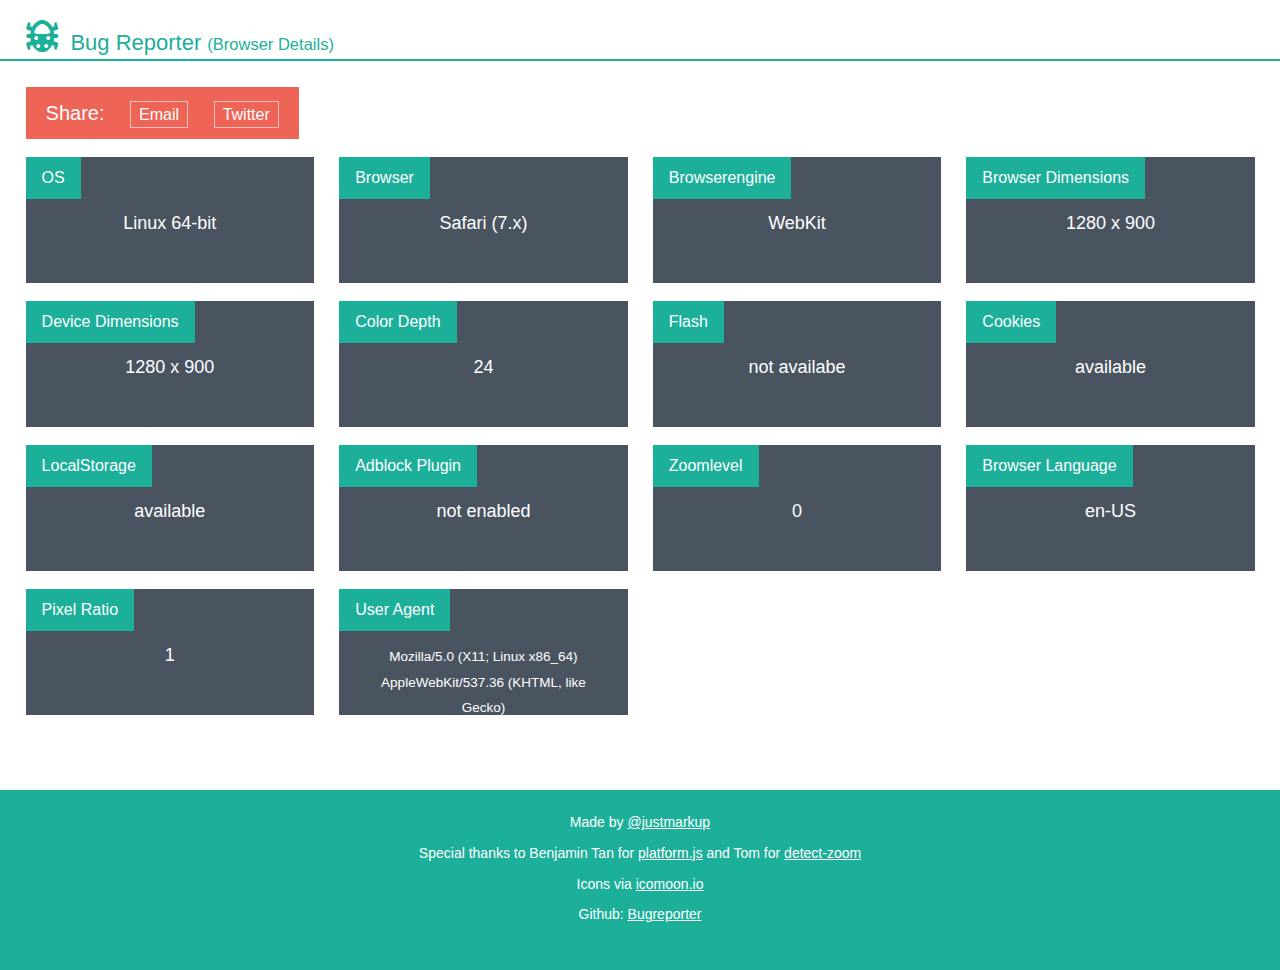
==== index.html @ f026b3d7 "remove facebook button, add user agent info" ====
<!DOCTYPE html>
<html lang="en">
<head>
	<title>Bug Report</title>
	<meta charset="utf-8">
	<meta name="viewport" content="width=device-width, initial-scale=1.0">
	<link rel="stylesheet"  href="stylesheet/css/all.css">
	<script>
		var adblock = 'enabled';
	</script>
</head>
<body>	
	<div class="wrapper">
		<div class="header">
			<h1><span aria-hidden="true" class="icon-bug"></span>Bug Reporter <small>(Browser Details)</small></h1>
		</div>
		<div id="url"></div>
		<div class="main" role="main">
			<p style="display: none;" id="share" class="button"><span>Share:</span> <a id="email" href="#">Email</a> <a id="twitter" href="#">Twitter</a></p>
			<ul id="details" class="clearfix"></ul>
		</div>
	</div>
	<div class="footer">
		<p>Made by <a href="www.twitter.com/justmarkup">@justmarkup</a></p>
		<p>Special thanks to Benjamin Tan for <a href="https://github.com/bestiejs/platform.js">platform.js</a> and Tom for <a href="https://github.com/tombigel/detect-zoom">detect-zoom</a></p>
		<p>Icons via <a href="http://icomoon.io/">icomoon.io</a></p>
		<p>Github: <a href="https://github.com/justmarkup/bugreporter">Bugreporter</a></p>
	</div>
	<script src="js/advertisement.js"></script>
	<script src="js/platform.js"></script>
	<script src="js/lib/detect-zoom.min.js"></script>
	<script src="js/bugreporter.js"></script>
</body>
</html>
---- stylesheet/css/all.css ----
/*! normalize.css 2012-01-31T16:06 UTC - http://github.com/necolas/normalize.css */
/* =============================================================================
   HTML5 display definitions
   ========================================================================== */
/*
 * Corrects block display not defined in IE6/7/8/9 & FF3
 */
article,
aside,
details,
figcaption,
figure,
footer,
header,
hgroup,
nav,
section {
  display: block; }

/*
 * Corrects inline-block display not defined in IE6/7/8/9 & FF3
 */
audio,
canvas,
video {
  display: inline-block;
  *display: inline;
  *zoom: 1; }

/*
 * Prevents modern browsers from displaying 'audio' without controls
 */
audio:not([controls]) {
  display: none; }

/*
 * Addresses styling for 'hidden' attribute not present in IE7/8/9, FF3, S4
 * Known issue: no IE6 support
 */
[hidden] {
  display: none; }

/* =============================================================================
   Base
   ========================================================================== */
/*
 * 1. Corrects text resizing oddly in IE6/7 when body font-size is set using em units
 *    http://clagnut.com/blog/348/#c790
 * 2. Prevents iOS text size adjust after orientation change, without disabling user zoom
 *    www.456bereastreet.com/archive/201012/controlling_text_size_in_safari_for_ios_without_disabling_user_zoom/
 */
html {
  font-size: 100%;
  /* 1 */
  -webkit-text-size-adjust: 100%;
  /* 2 */
  -ms-text-size-adjust: 100%;
  /* 2 */ }

/* 
 * Addresses font-family inconsistency between 'textarea' and other form elements.
 */
html,
button,
input,
select,
textarea {
  font-family: sans-serif; }

/*
 * Addresses margins handled incorrectly in IE6/7
 */
body {
  margin: 0; }

/* =============================================================================
   Links
   ========================================================================== */
/*
 * Addresses outline displayed oddly in Chrome
 */
a:focus {
  outline: thin dotted; }

/*
 * Improves readability when focused and also mouse hovered in all browsers
 * people.opera.com/patrickl/experiments/keyboard/test
 */
a:hover,
a:active {
  outline: 0; }

/* =============================================================================
   Typography
   ========================================================================== */
/*
 * Neutralise smaller font-size in 'section' and 'article' in FF4+, Chrome, S5
 * Fix IE6/7 heading font-size not being relative to the root font-size
 */
h1 {
  font-size: 2em;
  margin: 0.67em 0; }

h2 {
  font-size: 1.5em;
  margin: 0.83em 0; }

h3 {
  font-size: 1.17em;
  margin: 1em 0; }

h4 {
  font-size: 1em;
  margin: 1.33em 0; }

h5 {
  font-size: 0.83em;
  margin: 1.67em 0; }

h6 {
  font-size: 0.75em;
  margin: 2.33em 0; }

/*
 * Addresses styling not present in IE7/8/9, S5, Chrome
 */
abbr[title] {
  border-bottom: 1px dotted; }

/*
 * Addresses style set to 'bolder' in FF3+, S4/5, Chrome
*/
b,
strong {
  font-weight: bold; }

blockquote {
  margin: 1em 40px; }

/*
 * Addresses styling not present in S5, Chrome
 */
dfn {
  font-style: italic; }

/*
 * Addresses styling not present in IE6/7/8/9
 */
mark {
  background: #ff0;
  color: #000; }

/*
 * Corrects font family set oddly in IE6, S4/5, Chrome
 * en.wikipedia.org/wiki/User:Davidgothberg/Test59
 */
pre,
code,
kbd,
samp {
  font-family: monospace, serif;
  _font-family: 'courier new', monospace;
  font-size: 1em; }

/*
 * Improves readability of pre-formatted text in all browsers
 */
pre {
  white-space: pre;
  white-space: pre-wrap;
  word-wrap: break-word; }

/*
 * 1. Addresses CSS quotes not supported in IE6/7
 * 2. Addresses quote property not supported in S4
 */
/* 1 */
q {
  quotes: none; }

/* 2 */
q:before,
q:after {
  content: '';
  content: none; }

small {
  font-size: 75%; }

/*
 * Prevents sub and sup affecting line-height in all browsers
 * gist.github.com/413930
 */
sub,
sup {
  font-size: 75%;
  line-height: 0;
  position: relative;
  vertical-align: baseline; }

sup {
  top: -0.5em; }

sub {
  bottom: -0.25em; }

/* =============================================================================
   Lists
   ========================================================================== */
ul,
ol {
  margin-left: 0;
  padding: 0 0 0 40px; }

dd {
  margin: 0 0 0 40px; }

nav ul,
nav ol {
  padding: 0;
  list-style: none;
  list-style-image: none; }

/* =============================================================================
   Embedded content
   ========================================================================== */
/*
 * 1. Removes border when inside 'a' element in IE6/7/8/9, FF3
 * 2. Improves image quality when scaled in IE7
 *    code.flickr.com/blog/2008/11/12/on-ui-quality-the-little-things-client-side-image-resizing/
 */
img {
  border: 0;
  /* 1 */
  -ms-interpolation-mode: bicubic;
  /* 2 */ }

/*
 * Corrects overflow displayed oddly in IE9 
 */
svg:not(:root) {
  overflow: hidden; }

/* =============================================================================
   Figures
   ========================================================================== */
/*
 * Addresses margin not present in IE6/7/8/9, S5, O11
 */
figure {
  margin: 0; }

/* =============================================================================
   Forms
   ========================================================================== */
/*
 * Corrects margin displayed oddly in IE6/7
 */
form {
  margin: 0; }

/*
 * 1. Corrects color not being inherited in IE6/7/8/9
 * 2. Corrects text not wrapping in FF3 
 * 3. Corrects alignment displayed oddly in IE6/7
 */
legend {
  border: 0;
  /* 1 */
  padding: 0;
  white-space: normal;
  /* 2 */
  *margin-left: -7px;
  /* 3 */ }

/*
 * 1. Corrects font size not being inherited in all browsers
 * 2. Addresses margins set differently in IE6/7, FF3+, S5, Chrome
 * 3. Improves appearance and consistency in all browsers
 */
button,
input,
select,
textarea {
  font-size: 100%;
  /* 1 */
  margin: 0;
  /* 2 */
  vertical-align: baseline;
  /* 3 */
  *vertical-align: middle;
  /* 3 */ }

/*
 * Addresses FF3/4 setting line-height on 'input' using !important in the UA stylesheet
 */
button,
input {
  line-height: normal;
  /* 1 */ }

/*
 * 1. Improves usability and consistency of cursor style between image-type 'input' and others
 * 2. Corrects inability to style clickable 'input' types in iOS
 * 3. Removes inner spacing in IE7 without affecting normal text inputs
 *    Known issue: inner spacing remains in IE6
 */
button,
input[type="button"],
input[type="reset"],
input[type="submit"] {
  cursor: pointer;
  /* 1 */
  -webkit-appearance: button;
  /* 2 */
  *overflow: visible;
  /* 3 */ }

/*
 * Re-set default cursor for disabled elements
 */
button[disabled],
input[disabled] {
  cursor: default; }

/*
 * 1. Addresses box sizing set to content-box in IE8/9
 * 2. Removes excess padding in IE8/9
 * 3. Removes excess padding in IE7
      Known issue: excess padding remains in IE6
 */
input[type="checkbox"],
input[type="radio"] {
  box-sizing: border-box;
  /* 1 */
  padding: 0;
  /* 2 */
  *height: 13px;
  /* 3 */
  *width: 13px;
  /* 3 */ }

/*
 * 1. Addresses appearance set to searchfield in S5, Chrome
 * 2. Addresses box-sizing set to border-box in S5, Chrome (include -moz to future-proof)
 */
input[type="search"] {
  -webkit-appearance: textfield;
  /* 1 */
  -moz-box-sizing: content-box;
  -webkit-box-sizing: content-box;
  /* 2 */
  box-sizing: content-box; }

/*
 * Removes inner padding and search cancel button in S5, Chrome on OS X
 */
input[type="search"]::-webkit-search-decoration,
input[type="search"]::-webkit-search-cancel-button {
  -webkit-appearance: none; }

/*
 * Removes inner padding and border in FF3+
 * www.sitepen.com/blog/2008/05/14/the-devils-in-the-details-fixing-dojos-toolbar-buttons/
 */
button::-moz-focus-inner,
input::-moz-focus-inner {
  border: 0;
  padding: 0; }

/*
 * 1. Removes default vertical scrollbar in IE6/7/8/9
 * 2. Improves readability and alignment in all browsers
 */
textarea {
  overflow: auto;
  /* 1 */
  vertical-align: top;
  /* 2 */ }

/* =============================================================================
   Tables
   ========================================================================== */
/* 
 * Remove most spacing between table cells
 */
table {
  border-collapse: collapse;
  border-spacing: 0; }

@font-face {
  font-family: 'icomoon';
  src: url("../../fonts/icomoon.eot");
  src: url("../../fonts/icomoon.eot?#iefix") format("embedded-opentype"), url("../../fonts/icomoon.woff") format("woff"), url("../../fonts/icomoon.ttf") format("truetype"), url("../../fonts/icomoon.svg#icomoon") format("svg");
  font-weight: normal;
  font-style: normal; }
/* Use the following CSS code if you want to use data attributes for inserting your icons */
[data-icon]:before {
  font-family: 'icomoon';
  content: attr(data-icon);
  speak: none;
  font-weight: normal;
  font-variant: normal;
  text-transform: none;
  line-height: 1;
  -webkit-font-smoothing: antialiased; }

/* Use the following CSS code if you want to have a class per icon */
/*
Instead of a list of all class selectors,
you can use the generic selector below, but it's slower:
[class*="icon-"] {
*/
.icon-bug, .icon-opera, .icon-firefox, .icon-safari, .icon-IE, .icon-chrome, .icon-earth, .icon-android, .icon-windows, .icon-windows8, .icon-apple, .icon-palette, .icon-flash, .icon-screenshot, .icon-screen, .icon-browser {
  font-family: 'icomoon';
  speak: none;
  font-style: normal;
  font-weight: normal;
  font-variant: normal;
  text-transform: none;
  line-height: 1;
  -webkit-font-smoothing: antialiased; }

.icon-bug:before {
  content: "\f0a7"; }

.icon-opera:before {
  content: "\e000"; }

.icon-firefox:before {
  content: "\e001"; }

.icon-safari:before {
  content: "\e002"; }

.icon-IE:before {
  content: "\e003"; }

.icon-chrome:before {
  content: "\e004"; }

.icon-earth:before {
  content: "\e005"; }

.icon-android:before {
  content: "\e006"; }

.icon-windows:before {
  content: "\e007"; }

.icon-windows8:before {
  content: "\e008"; }

.icon-apple:before {
  content: "\e009"; }

.icon-palette:before {
  content: "\e00a"; }

.icon-flash:before {
  content: "\f1cf"; }

.icon-screenshot:before {
  content: "\f109"; }

.icon-screen:before {
  content: "\e00b"; }

.icon-browser:before {
  content: "\e00c"; }

@-ms-viewport {
  width: device-width; }
html {
  font: 62.5%/1.4 Arial, sans-serif;
  color: #1CAF9A;
  overflow-x: hidden;
  background: #fff; }

@media only screen and (-webkit-min-device-pixel-ratio: 1.3), only screen and (-o-min-device-pixel-ratio: 13 / 10), only screen and (min-resolution: 120dpi) {
  background: url(../../images/bg@2X.png) repeat 0 0; }
body {
  position: relative; }

html,
body {
  height: 100%; }

.wrapper {
  min-height: 100%;
  margin-bottom: -160px; }
  .wrapper:after {
    content: "";
    display: block; }

.footer, .wrapper:after {
  height: 160px; }

.ease,
.ease:before,
.ease:after {
  -webkit-transition: all 0.8s ease-out;
  -moz-transition: all 0.8s ease-out;
  -o-transition: all 0.8s ease-out;
  transition: all 0.8s ease-out; }

.skip-link,
.acc {
  position: absolute;
  left: -599em; }

.acc:focus {
  color: #000;
  background: #fff;
  border: 1px solid #000;
  left: 0;
  z-index: 10; }

.clearfix {
  *display: inline-block; }
  .clearfix:after {
    content: " ";
    display: block;
    height: 0;
    clear: both;
    visibility: hidden; }

img {
  max-width: 100%;
  height: auto; }

.button {
  background: #EE6456;
  display: inline-block;
  margin: 20px 2% 0 2%;
  padding: 0.6em 1em;
  font-size: 20px; }
  .button a {
    text-decoration: none;
    margin: 0 0 0 20px;
    border: 1px solid rgba(255, 255, 255, 0.6);
    padding: 4px 8px; }
    .button a:hover {
      text-decoration: none;
      border-color: #fff;
      background: #fff;
      color: #EE6456; }

@media all and (max-width: 500px) {
  .button span {
    display: block; }

  .button a {
    display: block;
    margin: 10px 0 0 0; } }
a:hover {
  text-decoration: underline; }

/* detailslist */
.main ul {
  margin: 0 0 0 2%;
  padding: 0; }
  .main ul h2 {
    position: absolute;
    left: 0;
    top: 0;
    padding: 0.6em 1em;
    background: #fff;
    background: #1CAF9A; }
  .main ul li {
    position: relative;
    list-style: none;
    margin: 1em 2% 0 0;
    padding: 3em 2em 2em 2em;
    background: rgba(29, 41, 57, 0.8);
    text-align: center;
    color: #fff; }
  .main ul span {
    position: absolute;
    left: 0.3em;
    bottom: 0.2em;
    font-size: 30px;
    font-size: 3rem;
    color: #fff; }

@media all and (min-width: 30em) {
  .main ul li {
    -webkit-box-sizing: border-box;
    -moz-box-sizing: border-box;
    box-sizing: border-box;
    width: 48%;
    float: left;
    height: 7em; } }
@media all and (min-width: 48em) {
  .main ul li {
    width: 31%; } }
@media all and (min-width: 62em) {
  .main ul li {
    width: 23%; } }
.url {
  font-size: 1.6em;
  padding: 1em 0; }

.url-inner {
  background: rgba(122, 234, 218, 0.2);
  padding: 0.5em; }

h1 {
  font-family: "Merriweather Sans", sans-serif;
  font-size: 22px;
  font-size: 2.2rem;
  font-weight: normal;
  border-bottom: 2px solid #1CAF9A;
  clear: both;
  padding: 0.2em 0;
  margin: 0 0 0.3em 0; }

h2 {
  font-family: "Merriweather Sans", sans-serif;
  font-size: 16px;
  font-size: 1.6rem;
  font-weight: normal;
  padding: 0;
  margin: 0; }

a,
p {
  font-size: 16px;
  font-size: 1.6rem;
  color: #fff; }

li {
  font-size: 18px;
  font-size: 1.8rem; }

h1 span {
  padding: 0 0.4em 0 0;
  font-size: 32px;
  font-size: 3.2rem;
  color: #1CAF9A; }

h1 {
  padding: 20px 2% 0; }

.footer {
  margin: 5em 0 0 0;
  padding: 1em 0;
  text-align: center;
  background: #1CAF9A; }
  .footer p,
  .footer a {
    color: #fff;
    line-height: 1.2;
    font-size: 14px;
    font-size: 1.4rem; }

/*# sourceMappingURL=all.css.map */
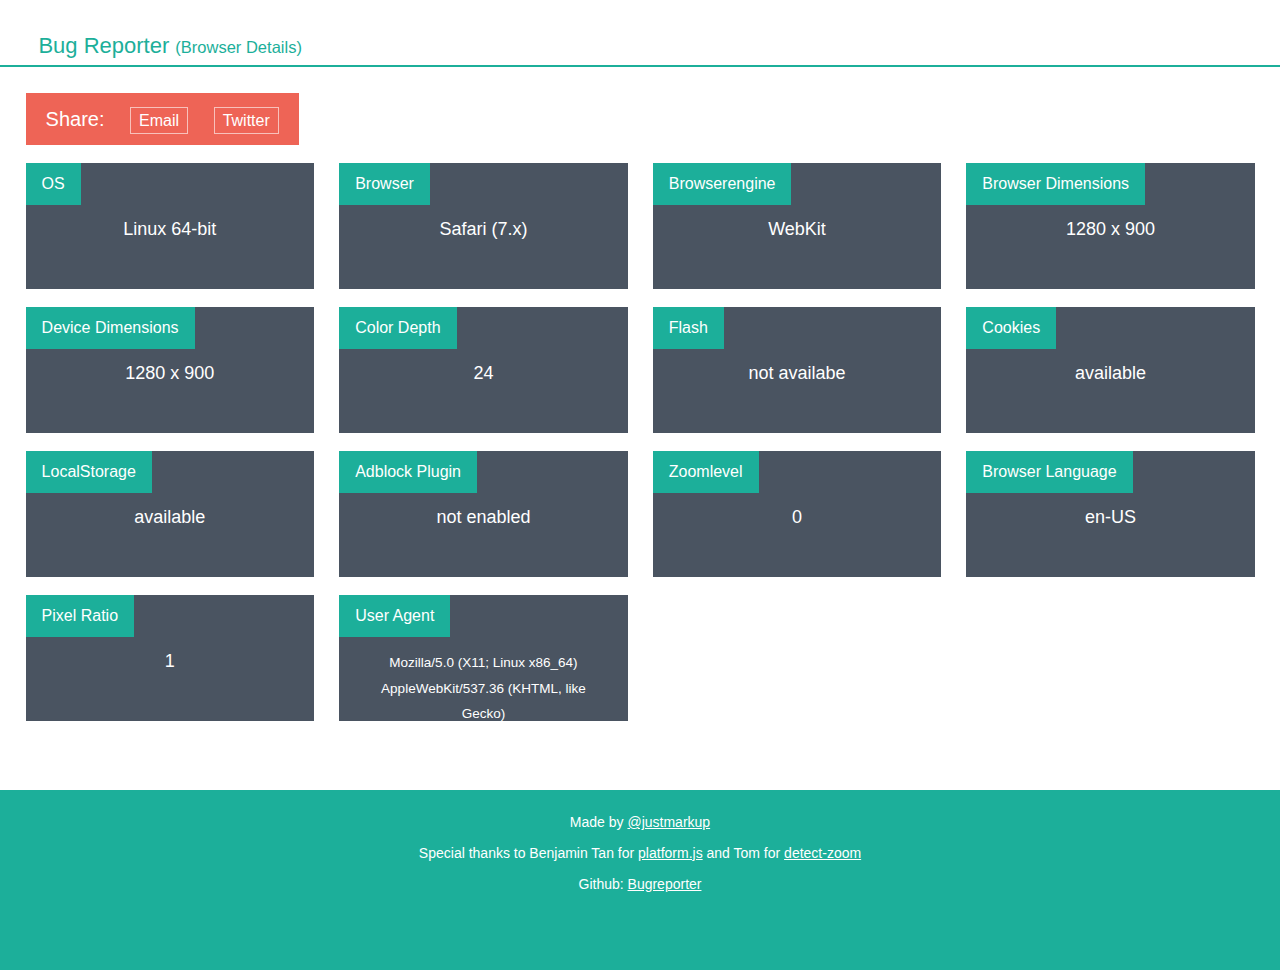
==== commit 6133188c: "cleanup, remove icons" ====
--- a/index.html
+++ b/index.html
@@ -1,13 +1,13 @@
 <!DOCTYPE html>
 <html lang="en">
 <head>
-	<title>Bug Report</title>
+	<title>Bug Reporter by @justmarkup</title>
 	<meta charset="utf-8">
-	<meta name="viewport" content="width=device-width, initial-scale=1.0">
-	<link rel="stylesheet"  href="stylesheet/css/all.css">
-	<script>
-		var adblock = 'enabled';
-	</script>
+	<meta name="viewport" content="width=device-width">
+	<style>
+	article,aside,details,figcaption,figure,footer,header,hgroup,nav,section{display:block}audio,canvas,video{display:inline-block;*display:inline;*zoom:1}audio:not([controls]){display:none}[hidden]{display:none}html{font-size:100%;-webkit-text-size-adjust:100%;-ms-text-size-adjust:100%}html,button,input,select,textarea{font-family:sans-serif}body{margin:0}a:focus{outline:thin dotted}a:hover,a:active{outline:0}h1{font-size:2em;margin:0.67em 0}h2{font-size:1.5em;margin:0.83em 0}h3{font-size:1.17em;margin:1em 0}h4{font-size:1em;margin:1.33em 0}h5{font-size:0.83em;margin:1.67em 0}h6{font-size:0.75em;margin:2.33em 0}abbr[title]{border-bottom:1px dotted}b,strong{font-weight:bold}blockquote{margin:1em 40px}dfn{font-style:italic}mark{background:#ff0;color:#000}pre,code,kbd,samp{font-family:monospace, serif;_font-family:'courier new', monospace;font-size:1em}pre{white-space:pre;white-space:pre-wrap;word-wrap:break-word}q{quotes:none}q:before,q:after{content:'';content:none}small{font-size:75%}sub,sup{font-size:75%;line-height:0;position:relative;vertical-align:baseline}sup{top:-0.5em}sub{bottom:-0.25em}ul,ol{margin-left:0;padding:0 0 0 40px}dd{margin:0 0 0 40px}nav ul,nav ol{padding:0;list-style:none;list-style-image:none}img{border:0;-ms-interpolation-mode:bicubic}svg:not(:root){overflow:hidden}figure{margin:0}form{margin:0}legend{border:0;padding:0;white-space:normal;*margin-left:-7px}button,input,select,textarea{font-size:100%;margin:0;vertical-align:baseline;*vertical-align:middle}button,input{line-height:normal}button,input[type="button"],input[type="reset"],input[type="submit"]{cursor:pointer;-webkit-appearance:button;*overflow:visible}button[disabled],input[disabled]{cursor:default}input[type="checkbox"],input[type="radio"]{box-sizing:border-box;padding:0;*height:13px;*width:13px}input[type="search"]{-webkit-appearance:textfield;-moz-box-sizing:content-box;-webkit-box-sizing:content-box;box-sizing:content-box}input[type="search"]::-webkit-search-decoration,input[type="search"]::-webkit-search-cancel-button{-webkit-appearance:none}button::-moz-focus-inner,input::-moz-focus-inner{border:0;padding:0}textarea{overflow:auto;vertical-align:top}table{border-collapse:collapse;border-spacing:0}@-ms-viewport{width:device-width}html{font:62.5%/1.4 Arial,sans-serif;color:#1CAF9A;overflow-x:hidden;background:#fff}body{position:relative}html,body{height:100%}.wrapper{min-height:100%;margin-bottom:-160px}.wrapper:after{content:"";display:block}.footer,.wrapper:after{height:160px}.ease,.ease:before,.ease:after{-webkit-transition:all 0.8s ease-out;-moz-transition:all 0.8s ease-out;-o-transition:all 0.8s ease-out;transition:all 0.8s ease-out}.skip-link,.acc{position:absolute;left:-599em}.acc:focus{color:#111;background:#fff;border:1px solid #111;left:0;z-index:10}.clearfix{*display:inline-block}.clearfix:after{content:" ";display:block;height:0;clear:both;visibility:hidden}img{max-width:100%;height:auto}.button{background:#EE6456;display:inline-block;margin:20px 2% 0 2%;padding:0.6em 1em;font-size:20px}.button a{text-decoration:none;margin:0 0 0 20px;border:1px solid #fff;border:1px solid rgba(255,255,255,0.6);padding:4px 8px}.button a:hover{text-decoration:none;border-color:#fff;background:#fff;color:#EE6456}@media all and (max-width: 500px){.button span{display:block}.button a{display:block;margin:10px 0 0 0}}a:hover{text-decoration:underline}.main ul{margin:0 0 0 2%;padding:0}.main ul h2{position:absolute;left:0;top:0;padding:0.6em 1em;background:#fff;background:#1CAF9A}.main ul li{position:relative;list-style:none;margin:1em 2% 0 0;padding:3em 2em 2em 2em;background:#1D2939;background:rgba(29,41,57,0.8);text-align:center;color:#fff}.main ul span{position:absolute;left:0.3em;bottom:0.2em;font-size:30px;font-size:3rem;color:#fff}@media all and (min-width: 30em){.main ul li{-webkit-box-sizing:border-box;-moz-box-sizing:border-box;box-sizing:border-box;width:48%;float:left;height:7em}}@media all and (min-width: 48em){.main ul li{width:31%}}@media all and (min-width: 62em){.main ul li{width:23%}}h1{font-family:"Merriweather Sans",sans-serif;font-size:22px;font-size:2.2rem;font-weight:normal;border-bottom:2px solid #1CAF9A;clear:both;padding:0.2em 0;margin:0 0 0.3em 0}h2{font-family:"Merriweather Sans",sans-serif;font-size:16px;font-size:1.6rem;font-weight:normal;padding:0;margin:0}a,p{font-size:16px;font-size:1.6rem;color:#fff}li{font-size:18px;font-size:1.8rem}h1 span{padding:0 0.4em 0 0;font-size:32px;font-size:3.2rem;color:#1CAF9A}h1{padding:20px 2% 0}.footer{margin:5em 0 0 0;padding:1em 0;text-align:center;background:#1CAF9A}.footer p,.footer a{color:#fff;line-height:1.2;font-size:14px;font-size:1.4rem}
+	</style>
+	<script>var adblock = 'enabled';</script>
 </head>
 <body>	
 	<div class="wrapper">
@@ -23,7 +23,6 @@
 	<div class="footer">
 		<p>Made by <a href="www.twitter.com/justmarkup">@justmarkup</a></p>
 		<p>Special thanks to Benjamin Tan for <a href="https://github.com/bestiejs/platform.js">platform.js</a> and Tom for <a href="https://github.com/tombigel/detect-zoom">detect-zoom</a></p>
-		<p>Icons via <a href="http://icomoon.io/">icomoon.io</a></p>
 		<p>Github: <a href="https://github.com/justmarkup/bugreporter">Bugreporter</a></p>
 	</div>
 	<script src="js/advertisement.js"></script>
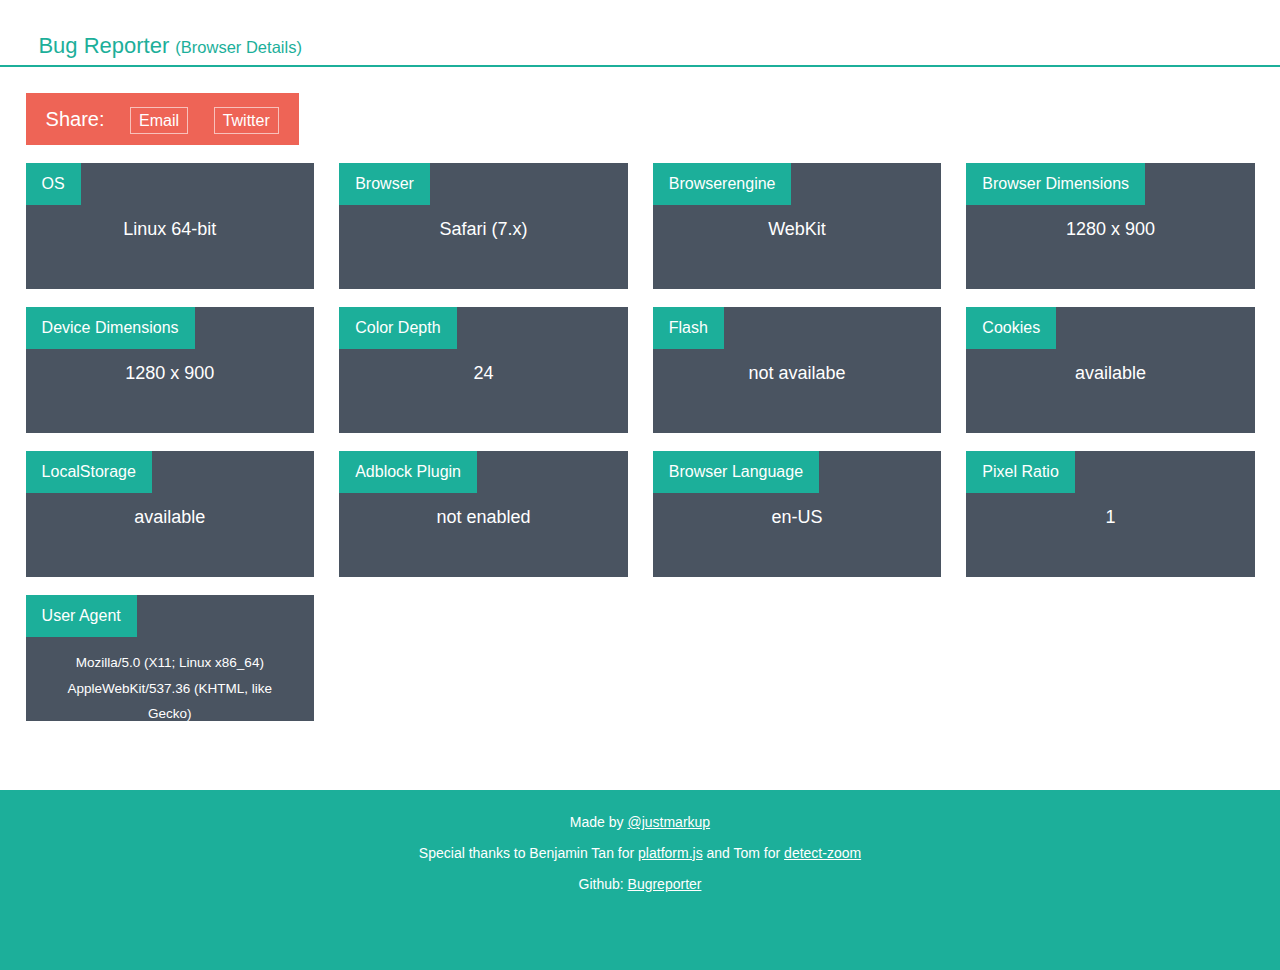
==== commit 964cb369: "first version of email api" ====
(no text change in the page or its own stylesheets)
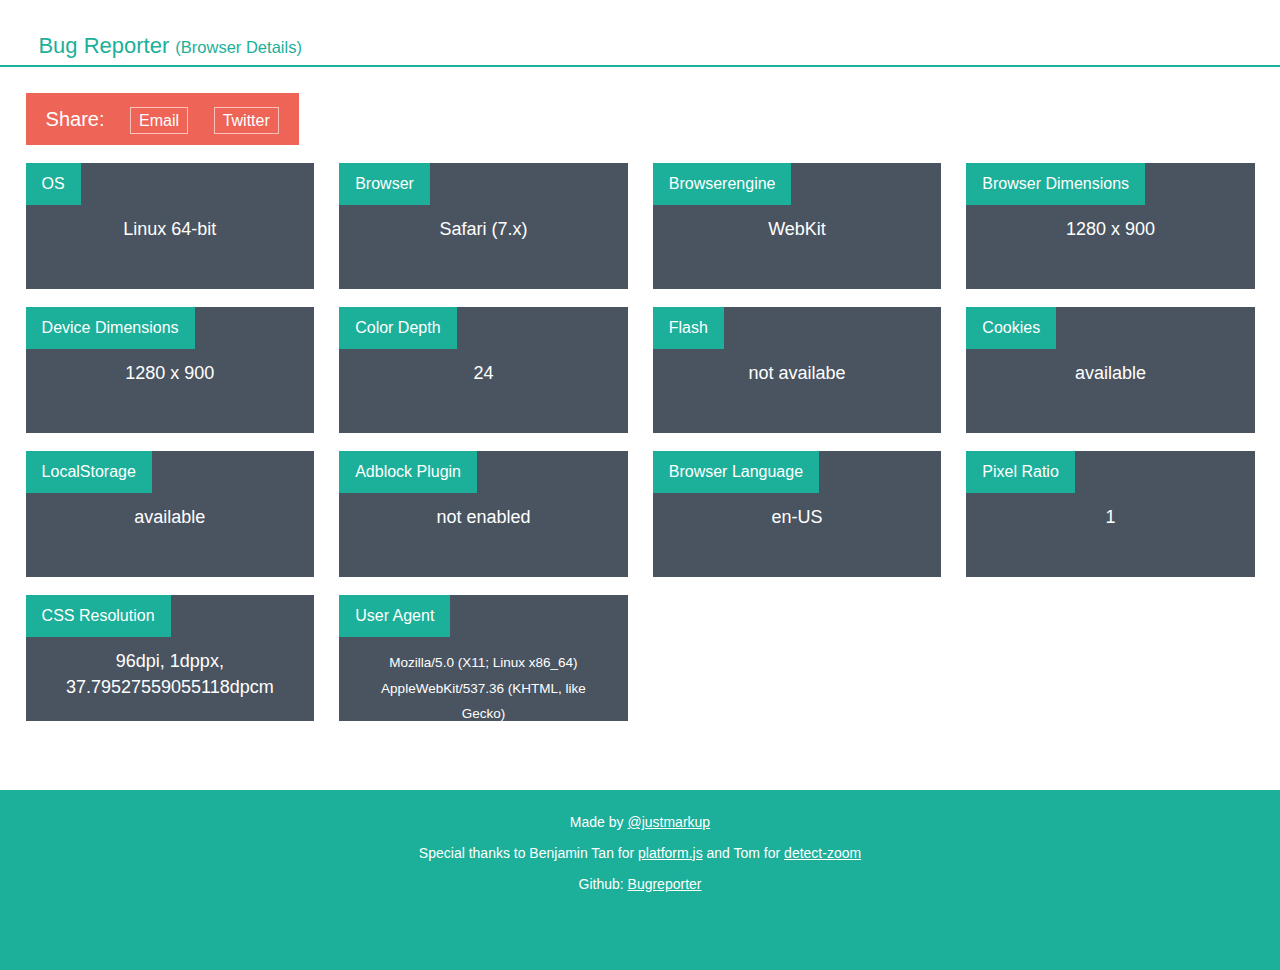
==== commit adb81f3f: "add css resolution detection" ====
--- a/index.html
+++ b/index.html
@@ -27,7 +27,7 @@
 	</div>
 	<script src="js/advertisement.js"></script>
 	<script src="js/platform.js"></script>
-	<script src="js/lib/detect-zoom.min.js"></script>
+	<script src="js/res.js"></script>
 	<script src="js/bugreporter.js"></script>
 </body>
 </html>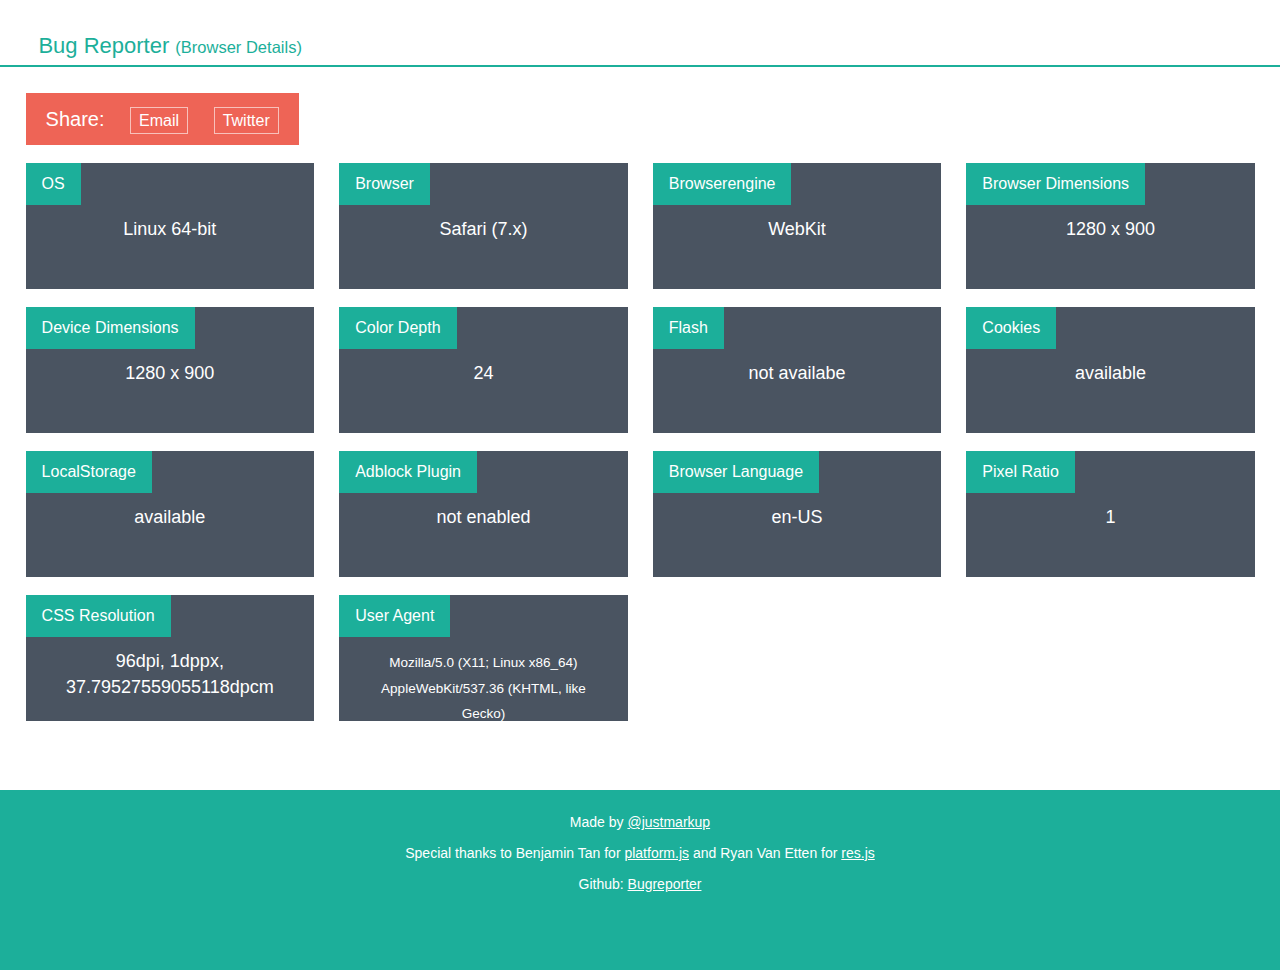
==== commit 91a47578: "update res.js, correct links" ====
--- a/index.html
+++ b/index.html
@@ -4,9 +4,7 @@
 	<title>Bug Reporter by @justmarkup</title>
 	<meta charset="utf-8">
 	<meta name="viewport" content="width=device-width">
-	<style>
-	article,aside,details,figcaption,figure,footer,header,hgroup,nav,section{display:block}audio,canvas,video{display:inline-block;*display:inline;*zoom:1}audio:not([controls]){display:none}[hidden]{display:none}html{font-size:100%;-webkit-text-size-adjust:100%;-ms-text-size-adjust:100%}html,button,input,select,textarea{font-family:sans-serif}body{margin:0}a:focus{outline:thin dotted}a:hover,a:active{outline:0}h1{font-size:2em;margin:0.67em 0}h2{font-size:1.5em;margin:0.83em 0}h3{font-size:1.17em;margin:1em 0}h4{font-size:1em;margin:1.33em 0}h5{font-size:0.83em;margin:1.67em 0}h6{font-size:0.75em;margin:2.33em 0}abbr[title]{border-bottom:1px dotted}b,strong{font-weight:bold}blockquote{margin:1em 40px}dfn{font-style:italic}mark{background:#ff0;color:#000}pre,code,kbd,samp{font-family:monospace, serif;_font-family:'courier new', monospace;font-size:1em}pre{white-space:pre;white-space:pre-wrap;word-wrap:break-word}q{quotes:none}q:before,q:after{content:'';content:none}small{font-size:75%}sub,sup{font-size:75%;line-height:0;position:relative;vertical-align:baseline}sup{top:-0.5em}sub{bottom:-0.25em}ul,ol{margin-left:0;padding:0 0 0 40px}dd{margin:0 0 0 40px}nav ul,nav ol{padding:0;list-style:none;list-style-image:none}img{border:0;-ms-interpolation-mode:bicubic}svg:not(:root){overflow:hidden}figure{margin:0}form{margin:0}legend{border:0;padding:0;white-space:normal;*margin-left:-7px}button,input,select,textarea{font-size:100%;margin:0;vertical-align:baseline;*vertical-align:middle}button,input{line-height:normal}button,input[type="button"],input[type="reset"],input[type="submit"]{cursor:pointer;-webkit-appearance:button;*overflow:visible}button[disabled],input[disabled]{cursor:default}input[type="checkbox"],input[type="radio"]{box-sizing:border-box;padding:0;*height:13px;*width:13px}input[type="search"]{-webkit-appearance:textfield;-moz-box-sizing:content-box;-webkit-box-sizing:content-box;box-sizing:content-box}input[type="search"]::-webkit-search-decoration,input[type="search"]::-webkit-search-cancel-button{-webkit-appearance:none}button::-moz-focus-inner,input::-moz-focus-inner{border:0;padding:0}textarea{overflow:auto;vertical-align:top}table{border-collapse:collapse;border-spacing:0}@-ms-viewport{width:device-width}html{font:62.5%/1.4 Arial,sans-serif;color:#1CAF9A;overflow-x:hidden;background:#fff}body{position:relative}html,body{height:100%}.wrapper{min-height:100%;margin-bottom:-160px}.wrapper:after{content:"";display:block}.footer,.wrapper:after{height:160px}.ease,.ease:before,.ease:after{-webkit-transition:all 0.8s ease-out;-moz-transition:all 0.8s ease-out;-o-transition:all 0.8s ease-out;transition:all 0.8s ease-out}.skip-link,.acc{position:absolute;left:-599em}.acc:focus{color:#111;background:#fff;border:1px solid #111;left:0;z-index:10}.clearfix{*display:inline-block}.clearfix:after{content:" ";display:block;height:0;clear:both;visibility:hidden}img{max-width:100%;height:auto}.button{background:#EE6456;display:inline-block;margin:20px 2% 0 2%;padding:0.6em 1em;font-size:20px}.button a{text-decoration:none;margin:0 0 0 20px;border:1px solid #fff;border:1px solid rgba(255,255,255,0.6);padding:4px 8px}.button a:hover{text-decoration:none;border-color:#fff;background:#fff;color:#EE6456}@media all and (max-width: 500px){.button span{display:block}.button a{display:block;margin:10px 0 0 0}}a:hover{text-decoration:underline}.main ul{margin:0 0 0 2%;padding:0}.main ul h2{position:absolute;left:0;top:0;padding:0.6em 1em;background:#fff;background:#1CAF9A}.main ul li{position:relative;list-style:none;margin:1em 2% 0 0;padding:3em 2em 2em 2em;background:#1D2939;background:rgba(29,41,57,0.8);text-align:center;color:#fff}.main ul span{position:absolute;left:0.3em;bottom:0.2em;font-size:30px;font-size:3rem;color:#fff}@media all and (min-width: 30em){.main ul li{-webkit-box-sizing:border-box;-moz-box-sizing:border-box;box-sizing:border-box;width:48%;float:left;height:7em}}@media all and (min-width: 48em){.main ul li{width:31%}}@media all and (min-width: 62em){.main ul li{width:23%}}h1{font-family:"Merriweather Sans",sans-serif;font-size:22px;font-size:2.2rem;font-weight:normal;border-bottom:2px solid #1CAF9A;clear:both;padding:0.2em 0;margin:0 0 0.3em 0}h2{font-family:"Merriweather Sans",sans-serif;font-size:16px;font-size:1.6rem;font-weight:normal;padding:0;margin:0}a,p{font-size:16px;font-size:1.6rem;color:#fff}li{font-size:18px;font-size:1.8rem}h1 span{padding:0 0.4em 0 0;font-size:32px;font-size:3.2rem;color:#1CAF9A}h1{padding:20px 2% 0}.footer{margin:5em 0 0 0;padding:1em 0;text-align:center;background:#1CAF9A}.footer p,.footer a{color:#fff;line-height:1.2;font-size:14px;font-size:1.4rem}
-	</style>
+	<link rel="stylesheet"  href="stylesheet/css/all.css">
 	<script>var adblock = 'enabled';</script>
 </head>
 <body>	
@@ -22,7 +20,7 @@
 	</div>
 	<div class="footer">
 		<p>Made by <a href="www.twitter.com/justmarkup">@justmarkup</a></p>
-		<p>Special thanks to Benjamin Tan for <a href="https://github.com/bestiejs/platform.js">platform.js</a> and Tom for <a href="https://github.com/tombigel/detect-zoom">detect-zoom</a></p>
+		<p>Special thanks to Benjamin Tan for <a href="https://github.com/bestiejs/platform.js">platform.js</a> and Ryan Van Etten for <a href="https://github.com/ryanve/res">res.js</a></p>
 		<p>Github: <a href="https://github.com/justmarkup/bugreporter">Bugreporter</a></p>
 	</div>
 	<script src="js/advertisement.js"></script>
--- a/stylesheet/css/all.css
+++ b/stylesheet/css/all.css
@@ -0,0 +1,2 @@
+/*! normalize.css 2012-01-31T16:06 UTC - http://github.com/necolas/normalize.css */article,aside,details,figcaption,figure,footer,header,hgroup,nav,section{display:block}audio,canvas,video{display:inline-block;*display:inline;*zoom:1}audio:not([controls]){display:none}[hidden]{display:none}html{font-size:100%;-webkit-text-size-adjust:100%;-ms-text-size-adjust:100%}html,button,input,select,textarea{font-family:sans-serif}body{margin:0}a:focus{outline:thin dotted}a:hover,a:active{outline:0}h1{font-size:2em;margin:0.67em 0}h2{font-size:1.5em;margin:0.83em 0}h3{font-size:1.17em;margin:1em 0}h4{font-size:1em;margin:1.33em 0}h5{font-size:0.83em;margin:1.67em 0}h6{font-size:0.75em;margin:2.33em 0}abbr[title]{border-bottom:1px dotted}b,strong{font-weight:bold}blockquote{margin:1em 40px}dfn{font-style:italic}mark{background:#ff0;color:#000}pre,code,kbd,samp{font-family:monospace, serif;_font-family:'courier new', monospace;font-size:1em}pre{white-space:pre;white-space:pre-wrap;word-wrap:break-word}q{quotes:none}q:before,q:after{content:'';content:none}small{font-size:75%}sub,sup{font-size:75%;line-height:0;position:relative;vertical-align:baseline}sup{top:-0.5em}sub{bottom:-0.25em}ul,ol{margin-left:0;padding:0 0 0 40px}dd{margin:0 0 0 40px}nav ul,nav ol{padding:0;list-style:none;list-style-image:none}img{border:0;-ms-interpolation-mode:bicubic}svg:not(:root){overflow:hidden}figure{margin:0}form{margin:0}legend{border:0;padding:0;white-space:normal;*margin-left:-7px}button,input,select,textarea{font-size:100%;margin:0;vertical-align:baseline;*vertical-align:middle}button,input{line-height:normal}button,input[type="button"],input[type="reset"],input[type="submit"]{cursor:pointer;-webkit-appearance:button;*overflow:visible}button[disabled],input[disabled]{cursor:default}input[type="checkbox"],input[type="radio"]{box-sizing:border-box;padding:0;*height:13px;*width:13px}input[type="search"]{-webkit-appearance:textfield;-moz-box-sizing:content-box;-webkit-box-sizing:content-box;box-sizing:content-box}input[type="search"]::-webkit-search-decoration,input[type="search"]::-webkit-search-cancel-button{-webkit-appearance:none}button::-moz-focus-inner,input::-moz-focus-inner{border:0;padding:0}textarea{overflow:auto;vertical-align:top}table{border-collapse:collapse;border-spacing:0}@-ms-viewport{width:device-width}html{font:62.5%/1.4 Arial,sans-serif;color:#1CAF9A;overflow-x:hidden;background:#fff}body{position:relative}html,body{height:100%}.wrapper{min-height:100%;margin-bottom:-160px}.wrapper:after{content:"";display:block}.footer,.wrapper:after{height:160px}.ease,.ease:before,.ease:after{-webkit-transition:all 0.8s ease-out;-moz-transition:all 0.8s ease-out;-o-transition:all 0.8s ease-out;transition:all 0.8s ease-out}.skip-link,.acc{position:absolute;left:-599em}.acc:focus{color:#111;background:#fff;border:1px solid #111;left:0;z-index:10}.clearfix{*display:inline-block}.clearfix:after{content:" ";display:block;height:0;clear:both;visibility:hidden}img{max-width:100%;height:auto}.button{background:#EE6456;display:inline-block;margin:20px 2% 0 2%;padding:0.6em 1em;font-size:20px}.button a{text-decoration:none;margin:0 0 0 20px;border:1px solid #fff;border:1px solid rgba(255,255,255,0.6);padding:4px 8px}.button a:hover{text-decoration:none;border-color:#fff;background:#fff;color:#EE6456}@media all and (max-width: 500px){.button span{display:block}.button a{display:block;margin:10px 0 0 0}}a:hover{text-decoration:underline}.main ul{margin:0 0 0 2%;padding:0}.main ul h2{position:absolute;left:0;top:0;padding:0.6em 1em;background:#fff;background:#1CAF9A}.main ul li{position:relative;list-style:none;margin:1em 2% 0 0;padding:3em 2em 2em 2em;background:#1D2939;background:rgba(29,41,57,0.8);text-align:center;color:#fff}.main ul span{position:absolute;left:0.3em;bottom:0.2em;font-size:30px;font-size:3rem;color:#fff}@media all and (min-width: 30em){.main ul li{-webkit-box-sizing:border-box;-moz-box-sizing:border-box;box-sizing:border-box;width:48%;float:left;height:7em}}@media all and (min-width: 48em){.main ul li{width:31%}}@media all and (min-width: 62em){.main ul li{width:23%}}h1{font-family:"Merriweather Sans",sans-serif;font-size:22px;font-size:2.2rem;font-weight:normal;border-bottom:2px solid #1CAF9A;clear:both;padding:0.2em 0;margin:0 0 0.3em 0}h2{font-family:"Merriweather Sans",sans-serif;font-size:16px;font-size:1.6rem;font-weight:normal;padding:0;margin:0}a,p{font-size:16px;font-size:1.6rem;color:#fff}li{font-size:18px;font-size:1.8rem}h1 span{padding:0 0.4em 0 0;font-size:32px;font-size:3.2rem;color:#1CAF9A}h1{padding:20px 2% 0}.footer{margin:5em 0 0 0;padding:1em 0;text-align:center;background:#1CAF9A}.footer p,.footer a{color:#fff;line-height:1.2;font-size:14px;font-size:1.4rem}
+/*# sourceMappingURL=all.css.map */
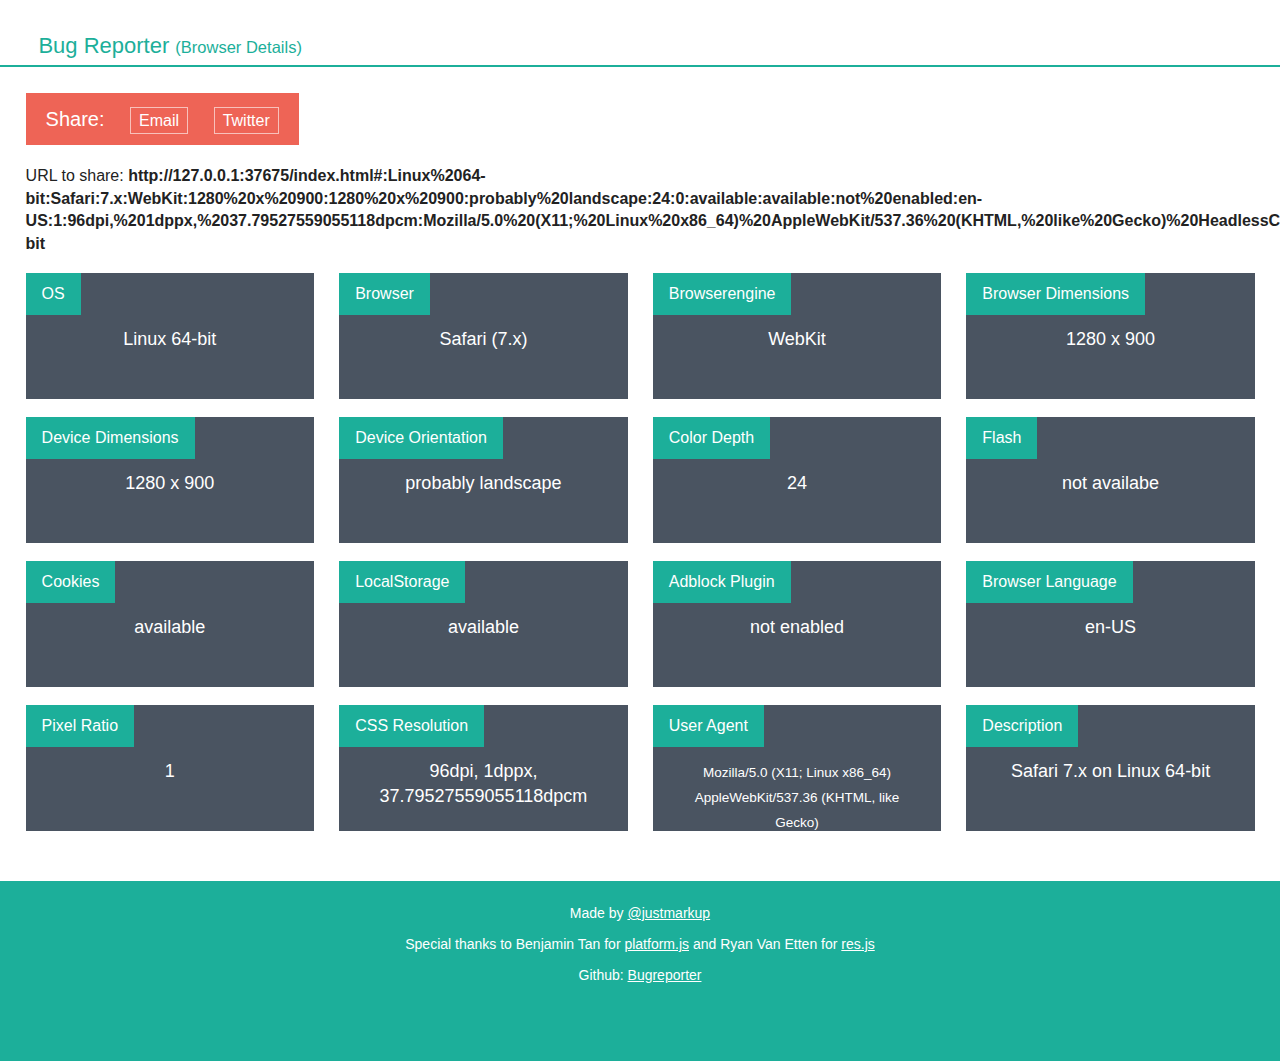
==== commit a6b7f5eb: "add visible url" ====
--- a/index.html
+++ b/index.html
@@ -1,31 +1,37 @@
 <!DOCTYPE html>
 <html lang="en">
+
 <head>
-	<title>Bug Reporter by @justmarkup</title>
-	<meta charset="utf-8">
-	<meta name="viewport" content="width=device-width">
-	<link rel="stylesheet"  href="stylesheet/css/all.css">
-	<script>var adblock = 'enabled';</script>
+    <title>Bug Reporter by @justmarkup</title>
+    <meta charset="utf-8">
+    <meta name="viewport" content="width=device-width">
+    <link rel="stylesheet" href="stylesheet/css/all.css">
+    <script>
+        var adblock = 'enabled';
+    </script>
 </head>
-<body>	
-	<div class="wrapper">
-		<div class="header">
-			<h1><span aria-hidden="true" class="icon-bug"></span>Bug Reporter <small>(Browser Details)</small></h1>
-		</div>
-		<div id="url"></div>
-		<div class="main" role="main">
-			<p style="display: none;" id="share" class="button"><span>Share:</span> <a id="email" href="#">Email</a> <a id="twitter" href="#">Twitter</a></p>
-			<ul id="details" class="clearfix"></ul>
-		</div>
-	</div>
-	<div class="footer">
-		<p>Made by <a href="www.twitter.com/justmarkup">@justmarkup</a></p>
-		<p>Special thanks to Benjamin Tan for <a href="https://github.com/bestiejs/platform.js">platform.js</a> and Ryan Van Etten for <a href="https://github.com/ryanve/res">res.js</a></p>
-		<p>Github: <a href="https://github.com/justmarkup/bugreporter">Bugreporter</a></p>
-	</div>
-	<script src="js/advertisement.js"></script>
-	<script src="js/platform.js"></script>
-	<script src="js/res.js"></script>
-	<script src="js/bugreporter.js"></script>
+
+<body>
+    <div class="wrapper">
+        <div class="header">
+            <h1><span aria-hidden="true" class="icon-bug"></span>Bug Reporter <small>(Browser Details)</small></h1>
+        </div>
+        <div id="url"></div>
+        <div class="main" role="main">
+            <p style="display: none;" id="share" class="button"><span>Share:</span> <a id="email" href="#">Email</a> <a id="twitter" href="#">Twitter</a></p>
+            <p class="share-url">URL to share: <strong id="shareurl"></strong></p>
+            <ul id="details" class="clearfix"></ul>
+        </div>
+    </div>
+    <div class="footer">
+        <p>Made by <a href="www.twitter.com/justmarkup">@justmarkup</a></p>
+        <p>Special thanks to Benjamin Tan for <a href="https://github.com/bestiejs/platform.js">platform.js</a> and Ryan Van Etten for <a href="https://github.com/ryanve/res">res.js</a></p>
+        <p>Github: <a href="https://github.com/justmarkup/bugreporter">Bugreporter</a></p>
+    </div>
+    <script src="js/advertisement.js"></script>
+    <script src="js/platform.js"></script>
+    <script src="js/res.js"></script>
+    <script src="js/bugreporter.js"></script>
 </body>
+
 </html>--- a/stylesheet/css/all.css
+++ b/stylesheet/css/all.css
@@ -1,2 +1,2 @@
-/*! normalize.css 2012-01-31T16:06 UTC - http://github.com/necolas/normalize.css */article,aside,details,figcaption,figure,footer,header,hgroup,nav,section{display:block}audio,canvas,video{display:inline-block;*display:inline;*zoom:1}audio:not([controls]){display:none}[hidden]{display:none}html{font-size:100%;-webkit-text-size-adjust:100%;-ms-text-size-adjust:100%}html,button,input,select,textarea{font-family:sans-serif}body{margin:0}a:focus{outline:thin dotted}a:hover,a:active{outline:0}h1{font-size:2em;margin:0.67em 0}h2{font-size:1.5em;margin:0.83em 0}h3{font-size:1.17em;margin:1em 0}h4{font-size:1em;margin:1.33em 0}h5{font-size:0.83em;margin:1.67em 0}h6{font-size:0.75em;margin:2.33em 0}abbr[title]{border-bottom:1px dotted}b,strong{font-weight:bold}blockquote{margin:1em 40px}dfn{font-style:italic}mark{background:#ff0;color:#000}pre,code,kbd,samp{font-family:monospace, serif;_font-family:'courier new', monospace;font-size:1em}pre{white-space:pre;white-space:pre-wrap;word-wrap:break-word}q{quotes:none}q:before,q:after{content:'';content:none}small{font-size:75%}sub,sup{font-size:75%;line-height:0;position:relative;vertical-align:baseline}sup{top:-0.5em}sub{bottom:-0.25em}ul,ol{margin-left:0;padding:0 0 0 40px}dd{margin:0 0 0 40px}nav ul,nav ol{padding:0;list-style:none;list-style-image:none}img{border:0;-ms-interpolation-mode:bicubic}svg:not(:root){overflow:hidden}figure{margin:0}form{margin:0}legend{border:0;padding:0;white-space:normal;*margin-left:-7px}button,input,select,textarea{font-size:100%;margin:0;vertical-align:baseline;*vertical-align:middle}button,input{line-height:normal}button,input[type="button"],input[type="reset"],input[type="submit"]{cursor:pointer;-webkit-appearance:button;*overflow:visible}button[disabled],input[disabled]{cursor:default}input[type="checkbox"],input[type="radio"]{box-sizing:border-box;padding:0;*height:13px;*width:13px}input[type="search"]{-webkit-appearance:textfield;-moz-box-sizing:content-box;-webkit-box-sizing:content-box;box-sizing:content-box}input[type="search"]::-webkit-search-decoration,input[type="search"]::-webkit-search-cancel-button{-webkit-appearance:none}button::-moz-focus-inner,input::-moz-focus-inner{border:0;padding:0}textarea{overflow:auto;vertical-align:top}table{border-collapse:collapse;border-spacing:0}@-ms-viewport{width:device-width}html{font:62.5%/1.4 Arial,sans-serif;color:#1CAF9A;overflow-x:hidden;background:#fff}body{position:relative}html,body{height:100%}.wrapper{min-height:100%;margin-bottom:-160px}.wrapper:after{content:"";display:block}.footer,.wrapper:after{height:160px}.ease,.ease:before,.ease:after{-webkit-transition:all 0.8s ease-out;-moz-transition:all 0.8s ease-out;-o-transition:all 0.8s ease-out;transition:all 0.8s ease-out}.skip-link,.acc{position:absolute;left:-599em}.acc:focus{color:#111;background:#fff;border:1px solid #111;left:0;z-index:10}.clearfix{*display:inline-block}.clearfix:after{content:" ";display:block;height:0;clear:both;visibility:hidden}img{max-width:100%;height:auto}.button{background:#EE6456;display:inline-block;margin:20px 2% 0 2%;padding:0.6em 1em;font-size:20px}.button a{text-decoration:none;margin:0 0 0 20px;border:1px solid #fff;border:1px solid rgba(255,255,255,0.6);padding:4px 8px}.button a:hover{text-decoration:none;border-color:#fff;background:#fff;color:#EE6456}@media all and (max-width: 500px){.button span{display:block}.button a{display:block;margin:10px 0 0 0}}a:hover{text-decoration:underline}.main ul{margin:0 0 0 2%;padding:0}.main ul h2{position:absolute;left:0;top:0;padding:0.6em 1em;background:#fff;background:#1CAF9A}.main ul li{position:relative;list-style:none;margin:1em 2% 0 0;padding:3em 2em 2em 2em;background:#1D2939;background:rgba(29,41,57,0.8);text-align:center;color:#fff}.main ul span{position:absolute;left:0.3em;bottom:0.2em;font-size:30px;font-size:3rem;color:#fff}@media all and (min-width: 30em){.main ul li{-webkit-box-sizing:border-box;-moz-box-sizing:border-box;box-sizing:border-box;width:48%;float:left;height:7em}}@media all and (min-width: 48em){.main ul li{width:31%}}@media all and (min-width: 62em){.main ul li{width:23%}}h1{font-family:"Merriweather Sans",sans-serif;font-size:22px;font-size:2.2rem;font-weight:normal;border-bottom:2px solid #1CAF9A;clear:both;padding:0.2em 0;margin:0 0 0.3em 0}h2{font-family:"Merriweather Sans",sans-serif;font-size:16px;font-size:1.6rem;font-weight:normal;padding:0;margin:0}a,p{font-size:16px;font-size:1.6rem;color:#fff}li{font-size:18px;font-size:1.8rem}h1 span{padding:0 0.4em 0 0;font-size:32px;font-size:3.2rem;color:#1CAF9A}h1{padding:20px 2% 0}.footer{margin:5em 0 0 0;padding:1em 0;text-align:center;background:#1CAF9A}.footer p,.footer a{color:#fff;line-height:1.2;font-size:14px;font-size:1.4rem}
+/*! normalize.css 2012-01-31T16:06 UTC - http://github.com/necolas/normalize.css */article,aside,details,figcaption,figure,footer,header,hgroup,nav,section{display:block}audio,canvas,video{display:inline-block;*display:inline;*zoom:1}audio:not([controls]){display:none}[hidden]{display:none}html{font-size:100%;-webkit-text-size-adjust:100%;-ms-text-size-adjust:100%}html,button,input,select,textarea{font-family:sans-serif}body{margin:0}a:focus{outline:thin dotted}a:hover,a:active{outline:0}h1{font-size:2em;margin:0.67em 0}h2{font-size:1.5em;margin:0.83em 0}h3{font-size:1.17em;margin:1em 0}h4{font-size:1em;margin:1.33em 0}h5{font-size:0.83em;margin:1.67em 0}h6{font-size:0.75em;margin:2.33em 0}abbr[title]{border-bottom:1px dotted}b,strong{font-weight:bold}blockquote{margin:1em 40px}dfn{font-style:italic}mark{background:#ff0;color:#000}pre,code,kbd,samp{font-family:monospace, serif;_font-family:'courier new', monospace;font-size:1em}pre{white-space:pre;white-space:pre-wrap;word-wrap:break-word}q{quotes:none}q:before,q:after{content:'';content:none}small{font-size:75%}sub,sup{font-size:75%;line-height:0;position:relative;vertical-align:baseline}sup{top:-0.5em}sub{bottom:-0.25em}ul,ol{margin-left:0;padding:0 0 0 40px}dd{margin:0 0 0 40px}nav ul,nav ol{padding:0;list-style:none;list-style-image:none}img{border:0;-ms-interpolation-mode:bicubic}svg:not(:root){overflow:hidden}figure{margin:0}form{margin:0}legend{border:0;padding:0;white-space:normal;*margin-left:-7px}button,input,select,textarea{font-size:100%;margin:0;vertical-align:baseline;*vertical-align:middle}button,input{line-height:normal}button,input[type="button"],input[type="reset"],input[type="submit"]{cursor:pointer;-webkit-appearance:button;*overflow:visible}button[disabled],input[disabled]{cursor:default}input[type="checkbox"],input[type="radio"]{box-sizing:border-box;padding:0;*height:13px;*width:13px}input[type="search"]{-webkit-appearance:textfield;-moz-box-sizing:content-box;-webkit-box-sizing:content-box;box-sizing:content-box}input[type="search"]::-webkit-search-decoration,input[type="search"]::-webkit-search-cancel-button{-webkit-appearance:none}button::-moz-focus-inner,input::-moz-focus-inner{border:0;padding:0}textarea{overflow:auto;vertical-align:top}table{border-collapse:collapse;border-spacing:0}/*! normalize.css 2012-01-31T16:06 UTC - http://github.com/necolas/normalize.css */article,aside,details,figcaption,figure,footer,header,hgroup,nav,section{display:block}audio,canvas,video{display:inline-block;*display:inline;*zoom:1}audio:not([controls]){display:none}[hidden]{display:none}html{font-size:100%;-webkit-text-size-adjust:100%;-ms-text-size-adjust:100%}html,button,input,select,textarea{font-family:sans-serif}body{margin:0}a:focus{outline:thin dotted}a:hover,a:active{outline:0}h1{font-size:2em;margin:0.67em 0}h2{font-size:1.5em;margin:0.83em 0}h3{font-size:1.17em;margin:1em 0}h4{font-size:1em;margin:1.33em 0}h5{font-size:0.83em;margin:1.67em 0}h6{font-size:0.75em;margin:2.33em 0}abbr[title]{border-bottom:1px dotted}b,strong{font-weight:bold}blockquote{margin:1em 40px}dfn{font-style:italic}mark{background:#ff0;color:#000}pre,code,kbd,samp{font-family:monospace, serif;_font-family:'courier new', monospace;font-size:1em}pre{white-space:pre;white-space:pre-wrap;word-wrap:break-word}q{quotes:none}q:before,q:after{content:'';content:none}small{font-size:75%}sub,sup{font-size:75%;line-height:0;position:relative;vertical-align:baseline}sup{top:-0.5em}sub{bottom:-0.25em}ul,ol{margin-left:0;padding:0 0 0 40px}dd{margin:0 0 0 40px}nav ul,nav ol{padding:0;list-style:none;list-style-image:none}img{border:0;-ms-interpolation-mode:bicubic}svg:not(:root){overflow:hidden}figure{margin:0}form{margin:0}legend{border:0;padding:0;white-space:normal;*margin-left:-7px}button,input,select,textarea{font-size:100%;margin:0;vertical-align:baseline;*vertical-align:middle}button,input{line-height:normal}button,input[type="button"],input[type="reset"],input[type="submit"]{cursor:pointer;-webkit-appearance:button;*overflow:visible}button[disabled],input[disabled]{cursor:default}input[type="checkbox"],input[type="radio"]{box-sizing:border-box;padding:0;*height:13px;*width:13px}input[type="search"]{-webkit-appearance:textfield;-moz-box-sizing:content-box;-webkit-box-sizing:content-box;box-sizing:content-box}input[type="search"]::-webkit-search-decoration,input[type="search"]::-webkit-search-cancel-button{-webkit-appearance:none}button::-moz-focus-inner,input::-moz-focus-inner{border:0;padding:0}textarea{overflow:auto;vertical-align:top}table{border-collapse:collapse;border-spacing:0}@-ms-viewport{width:device-width}html{font:62.5%/1.4 Arial, sans-serif;color:#1CAF9A;overflow-x:hidden;background:#fff}body{position:relative}html,body{height:100%}.wrapper{min-height:100%;margin-bottom:-160px}.wrapper:after{content:"";display:block}.footer,.wrapper:after{height:160px}.ease,.ease:before,.ease:after{-webkit-transition:all 0.8s ease-out;-moz-transition:all 0.8s ease-out;-o-transition:all 0.8s ease-out;transition:all 0.8s ease-out}.skip-link,.acc{position:absolute;left:-599em}.acc:focus{color:#111;background:#fff;border:1px solid #111;left:0;z-index:10}.clearfix{*display:inline-block}.clearfix:after{content:" ";display:block;height:0;clear:both;visibility:hidden}img{max-width:100%;height:auto}.button{background:#EE6456;display:inline-block;margin:20px 2% 0 2%;padding:0.6em 1em;font-size:20px}.button a{text-decoration:none;margin:0 0 0 20px;border:1px solid #fff;border:1px solid rgba(255,255,255,0.6);padding:4px 8px}.button a:hover{text-decoration:none;border-color:#fff;background:#fff;color:#EE6456}@media all and (max-width: 500px){.button span{display:block}.button a{display:block;margin:10px 0 0 0}}a:hover{text-decoration:underline}.share-url{color:#222;margin:20px 2% 0 2%}.main ul{margin:0 0 0 2%;padding:0}.main ul h2{position:absolute;left:0;top:0;padding:0.6em 1em;background:#fff;background:#1CAF9A}.main ul li{position:relative;list-style:none;margin:1em 2% 0 0;padding:3em 2em 2em 2em;background:#1D2939;background:rgba(29,41,57,0.8);text-align:center;color:#fff}.main ul span{position:absolute;left:0.3em;bottom:0.2em;font-size:30px;font-size:3rem;color:#fff}@media all and (min-width: 30em){.main ul li{-webkit-box-sizing:border-box;-moz-box-sizing:border-box;box-sizing:border-box;width:48%;float:left;height:7em}}@media all and (min-width: 48em){.main ul li{width:31%}}@media all and (min-width: 62em){.main ul li{width:23%}}h1{font-family:"Merriweather Sans", sans-serif;font-size:22px;font-size:2.2rem;font-weight:normal;border-bottom:2px solid #1CAF9A;clear:both;padding:0.2em 0;margin:0 0 0.3em 0}h2{font-family:"Merriweather Sans", sans-serif;font-size:16px;font-size:1.6rem;font-weight:normal;padding:0;margin:0}a,p{font-size:16px;font-size:1.6rem;color:#fff}li{font-size:18px;font-size:1.8rem}h1 span{padding:0 0.4em 0 0;font-size:32px;font-size:3.2rem;color:#1CAF9A}h1{padding:20px 2% 0}.footer{margin:5em 0 0 0;padding:1em 0;text-align:center;background:#1CAF9A}.footer p,.footer a{color:#fff;line-height:1.2;font-size:14px;font-size:1.4rem}h1{font-family:"Merriweather Sans",sans-serif;font-size:22px;font-size:2.2rem;font-weight:normal;border-bottom:2px solid #1CAF9A;clear:both;padding:0.2em 0;margin:0 0 0.3em 0}h2{font-family:"Merriweather Sans",sans-serif;font-size:16px;font-size:1.6rem;font-weight:normal;padding:0;margin:0}a,p{font-size:16px;font-size:1.6rem;color:#fff}li{font-size:18px;font-size:1.8rem}h1 span{padding:0 0.4em 0 0;font-size:32px;font-size:3.2rem;color:#1CAF9A}h1{padding:20px 2% 0}.footer{margin:5em 0 0 0;padding:1em 0;text-align:center;background:#1CAF9A}.footer p,.footer a{color:#fff;line-height:1.2;font-size:14px;font-size:1.4rem}
 /*# sourceMappingURL=all.css.map */
